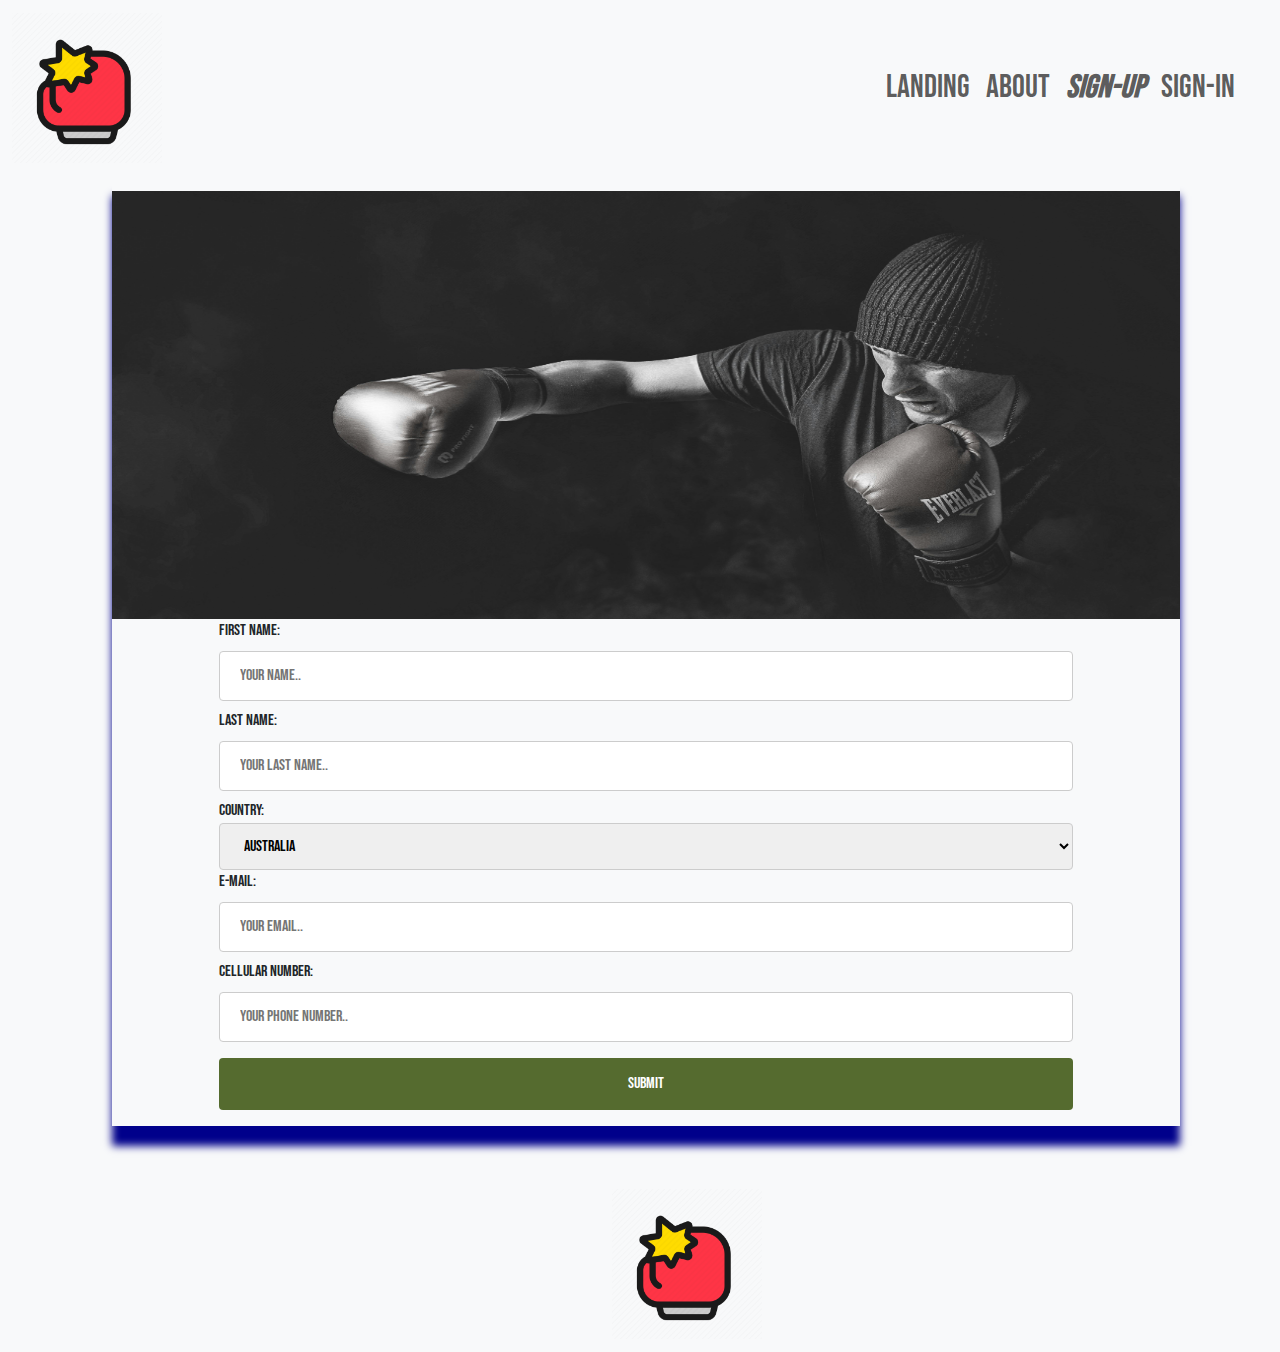
==== enroll.html @ d39d1fe2 "a bootstrap boxing gym website with sign-up form" ====
<!DOCTYPE html>
<html>

    <!-- HEAD -->
    <head>
        <meta charset="UTF-8">
        <meta http-equiv="X-UA-Compatible" content="IE=edge">
        <meta name="viewport" content="width=device-width, initial-scale=1.0">
        <link rel="icon" type="image/x-icon" href="images/favicon/favicon.png">
        <title>Bootstrap Boxing Gym</title>

        <link href="https://cdn.jsdelivr.net/npm/bootstrap@5.3.3/dist/css/bootstrap.min.css" rel="stylesheet" integrity="sha384-QWTKZyjpPEjISv5WaRU9OFeRpok6YctnYmDr5pNlyT2bRjXh0JMhjY6hW+ALEwIH" crossorigin="anonymous">
        <link href="css/styles.css" rel="stylesheet" type="text/css">

        <link href="https://cdn.jsdelivr.net/npm/bootstrap@5.3.3/dist/css/bootstrap.min.css" rel="stylesheet" integrity="sha384-QWTKZyjpPEjISv5WaRU9OFeRpok6YctnYmDr5pNlyT2bRjXh0JMhjY6hW+ALEwIH" crossorigin="anonymous">

        <link rel="preconnect" href="https://fonts.googleapis.com">
        <link rel="preconnect" href="https://fonts.gstatic.com" crossorigin>
        <link href="https://fonts.googleapis.com/css2?family=Bebas+Neue&family=Protest+Revolution&display=swap" rel="stylesheet">
    </head>

    <!-- BODY -->
    <body>
        <!-- NAVIGATION -->
        <section>
            <nav class="navbar navbar-expand-sm bg-light navbar-light">
                <div class="container-fluid">
                  <a class="navbar-brand" href="index.html"><img id="logo" src="images/b_logo.png" /></a>
                  <button class="navbar-toggler" type="button" data-bs-toggle="collapse" data-bs-target="#collapsibleNavbar">
                    <span class="navbar-toggler-icon"></span>
                  </button>
                  <div class="collapse navbar-collapse" id="collapsibleNavbar">
                    <ul class="navbar-nav">
                      <li class="nav-item">
                        <a class="nav-link" href="index.html">Landing</a>
                      </li>
                      <li class="nav-item">
                        <a class="nav-link" href="#">About</a>
                      </li>
                      <li class="nav-item">
                        <a class="nav-link" href="enroll.html"><em><strong>Sign-Up</strong></em></a>
                      </li>    
                      <li class="nav-item">
                        <a class="nav-link" href="#">Sign-In</a>
                      </li> 
                    </ul>
                  </div>
                </div>
            </nav>
        </section>

        <!-- MAIN CONTENT -->
        <section  class="container-fluid bg-light">
          <div id="main-form">
            <div class="form-card">
              <img src="images/form-bg.jpg" id="form-img" />
              <form action="/action_page.php">
                <label for="fname">First Name:</label>
                <input type="text" id="fname" name="firstname" placeholder="Your name..">
            
                <label for="lname">Last Name:</label>
                <input type="text" id="lname" name="lastname" placeholder="Your last name..">
            
                <label for="country">Country:</label>
                <select id="country" name="country">
                  <option value="australia">Australia</option>
                  <option value="canada">Canada</option>
                  <option value="usa">USA</option>
                </select>

                <label for="email">E-Mail:</label>
                <input type="text" id="email" name="email" placeholder="Your email..">

                <label for="lname">Cellular Number:</label>
                <input type="text" id="phone" name="phone" placeholder="Your phone number..">
              
                <input type="submit" value="Submit">
              </form>
            </div>
          </div>
        </section>

        <script src="https://cdn.jsdelivr.net/npm/bootstrap@5.3.3/dist/js/bootstrap.bundle.min.js" integrity="sha384-YvpcrYf0tY3lHB60NNkmXc5s9fDVZLESaAA55NDzOxhy9GkcIdslK1eN7N6jIeHz" crossorigin="anonymous"></script>
    </body>

    <!-- FOOTER -->
    <footer class="footer">
        <nav class="navbar navbar-expand-sm bg-light navbar-light">
            <div class="container-fluid">
              <a class="navbar-brand" href="index.html"><img id="logo" src="images/b_logo.png" /></a>
            </div>
        </nav>
    </footer>
</html>
---- css/styles.css ----
/******* NAVIAGTION ******/
    #logo {
        width: 150px;
    }

    .collapse {
        justify-content: right;
        padding-right: 25px;
    }

    ul.navbar-nav {
        text-align: center;
        font-size: 2em;
        font-family: "Bebas Neue", sans-serif;
        font-weight: 400;
        font-style: normal;
    }


/***** CONTENT: LANDING ******/
    #boxer-bg {
        margin: 0 0 0 350px;
    }

    .main-title {
        margin: 0px 0px 560px 0px;
    }
    .main-title h1 {
        margin: -670px 200px 0px 200px;
        font-size: 8em;
        text-align: center;
        font-family: "Protest Revolution", sans-serif;
        font-weight: 400;
        font-style: normal;
    }

    aside {
        font-family: "Bebas Neue", sans-serif;
        font-weight: 400;
        font-style: normal;
    }

    .trainer {
        margin: -400px 0px 0px 20px;
    }

    .button {
        margin: 45px 0 0 50px;
    }
    .button button {
        border-radius: 10px;
        color: darkblue;
        height: 50px;
        width: 150px;
    }

    .reviews {
        display: ruby;
        float: right;
        margin: -800px 25px 0 0;
    }

    .reviews p {
        padding: 5px;
    }

    .fight-cards {
        display: ruby;
        float: right;
        margin: -250px 10px 0 0;
    }

    #reviews-img {
        width: 50px;
    }

    #fighter-1 {
        width: 125px;
    }
    #card-1 {
        box-shadow: 0 4px 8px 0 darkblue;
        transition: 0.4s;
        padding: 15px;
        margin: 15px;
    }

    #fighter-2 {
        width: 125px;
    }
    #card-2 {
        box-shadow: 0 4px 8px 0 darkblue;
        transition: 0.4s;
        padding: 15px;
        margin: 15px;
    }


/***** CONTENT: SIGN-UP ******/
    #main-form {
        margin: 0 auto;
        height: 1000px;
        font-family: "Bebas Neue", sans-serif;
        font-weight: 400;
        font-style: normal;
    }

    #form-img {
        width: 100%;
        height: 45%;
        opacity: 0.88;
        margin-top: 15px;
    }

    .form-card {
        box-shadow: 0px 20px 8px 0 darkblue;
        transition: 0.4s;
        margin: 0 100px 0 100px;
        width: 85%;
        height: 950px;
    }

    form {
        width: 80%;
        margin: 0 auto;
    }

    input[type=text], select {
        width: 100%;
        padding: 12px 20px;
        margin: 8px 0;
        display: inline-block;
        border: 1px solid #ccc;
        border-radius: 4px;
        box-sizing: border-box;
      }
      
      input[type=submit] {
        width: 100%;
        background-color: darkolivegreen;
        color: white;
        padding: 14px 20px;
        margin: 8px 0;
        border: none;
        border-radius: 4px;
        cursor: pointer;
      }
      
      input[type=submit]:hover {
        background-color: rgb(115, 147, 58);
      }


/***** FOOTER ******/
    .footer {
        margin: 0 auto;
    }

    .footer a {
        margin: 0 0 0 600px;
    }


/***** MEDIA QUERIES ******/
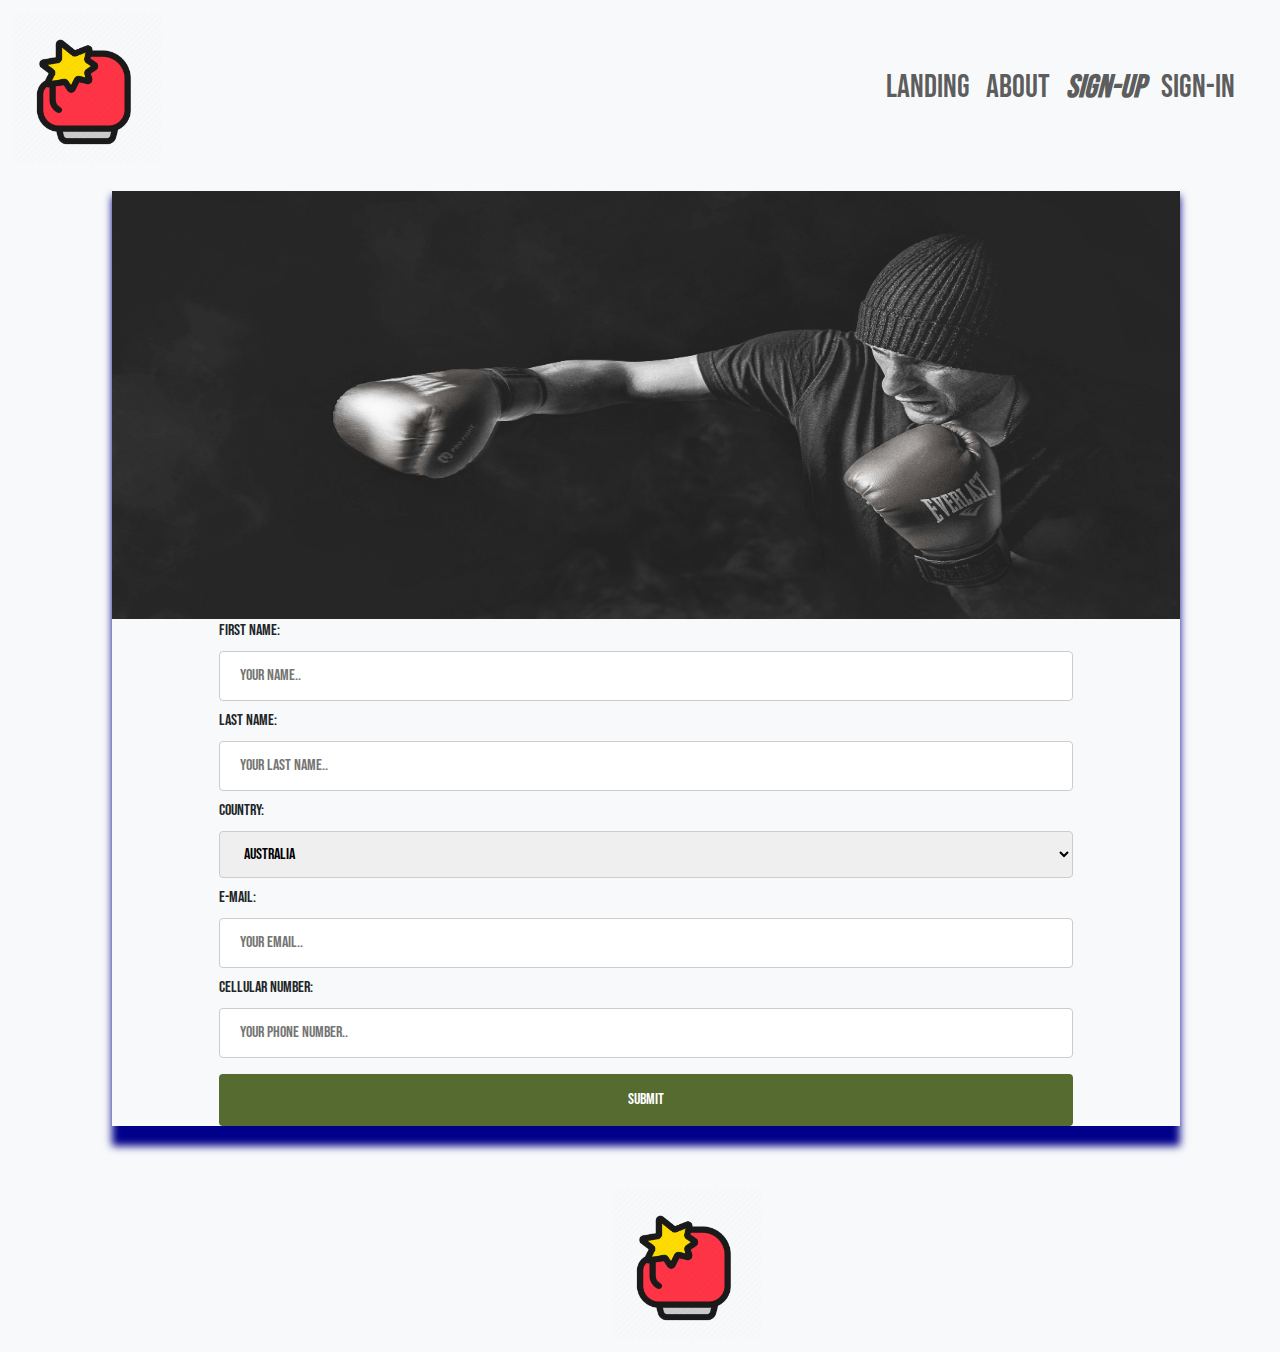
==== commit cee73490: "currently working out the bugs in the media queries" ====
--- a/enroll.html
+++ b/enroll.html
@@ -5,14 +5,12 @@
     <head>
         <meta charset="UTF-8">
         <meta http-equiv="X-UA-Compatible" content="IE=edge">
-        <meta name="viewport" content="width=device-width, initial-scale=1.0">
+        <meta name="viewport" content="width=device-width, initial-scale=1.0"/>
         <link rel="icon" type="image/x-icon" href="images/favicon/favicon.png">
         <title>Bootstrap Boxing Gym</title>
 
         <link href="https://cdn.jsdelivr.net/npm/bootstrap@5.3.3/dist/css/bootstrap.min.css" rel="stylesheet" integrity="sha384-QWTKZyjpPEjISv5WaRU9OFeRpok6YctnYmDr5pNlyT2bRjXh0JMhjY6hW+ALEwIH" crossorigin="anonymous">
         <link href="css/styles.css" rel="stylesheet" type="text/css">
-
-        <link href="https://cdn.jsdelivr.net/npm/bootstrap@5.3.3/dist/css/bootstrap.min.css" rel="stylesheet" integrity="sha384-QWTKZyjpPEjISv5WaRU9OFeRpok6YctnYmDr5pNlyT2bRjXh0JMhjY6hW+ALEwIH" crossorigin="anonymous">
 
         <link rel="preconnect" href="https://fonts.googleapis.com">
         <link rel="preconnect" href="https://fonts.gstatic.com" crossorigin>
--- a/css/styles.css
+++ b/css/styles.css
@@ -160,4 +160,13 @@
     }
 
 
-/***** MEDIA QUERIES ******/+/***** MEDIA QUERIES ******/
+
+        /*** Mobile Phone ***/
+@media screen and (max-width:500px) {
+    
+    body {
+      display: hidden;
+    }
+
+  }